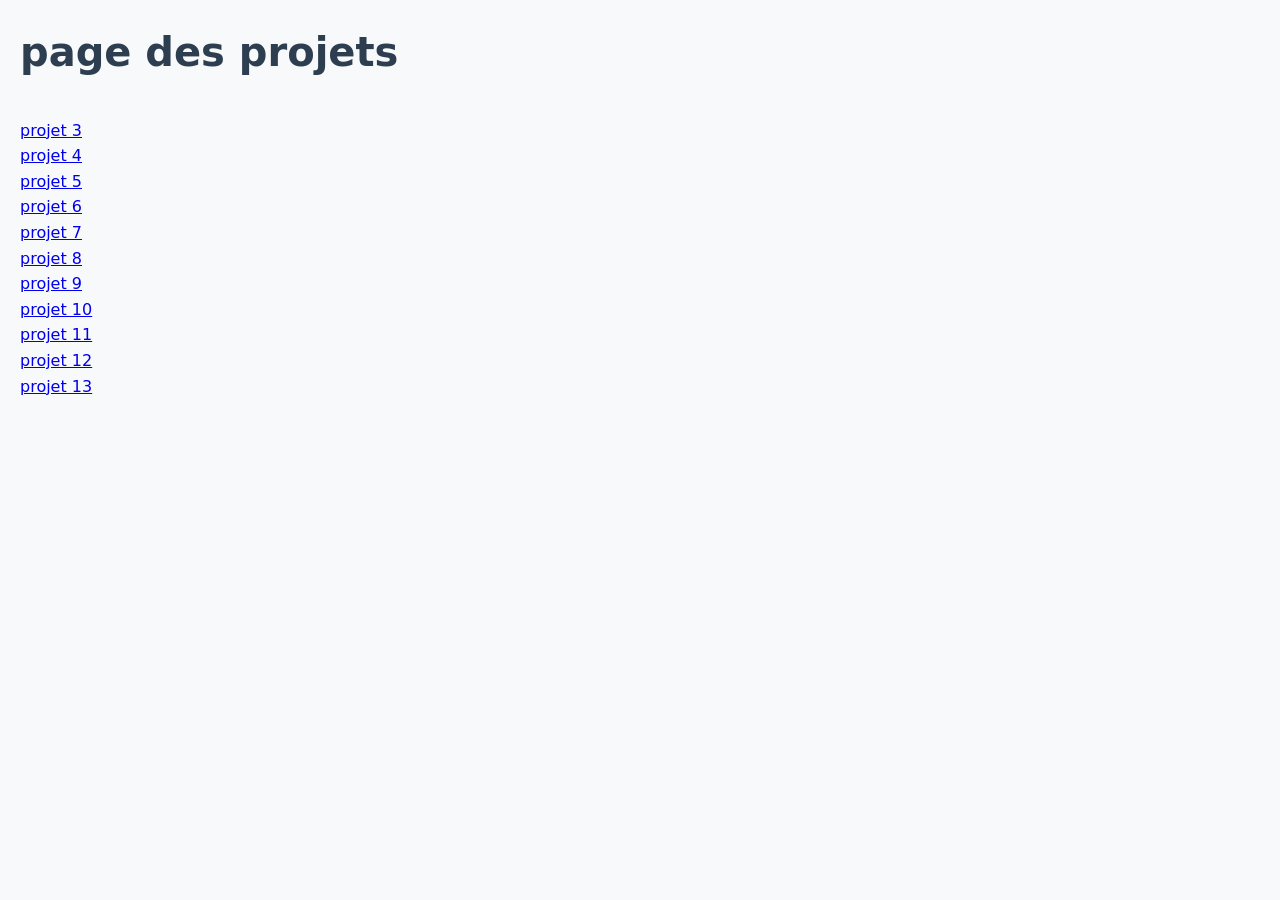
==== index.html @ cf8b0ac7 "Modify index.html to link to index.css Updated stylesheet link and cleaned up HTML structure." ====
<!DOCTYPE html>
<html>
<head>
<meta charset="utf-8">
<meta name="viewport" content="width=device-width, initial-scale=1">
<title>page des projets</title>
</head>
    <link rel="stylesheet" href="index.css">
<body>
<h1>page des projets</h1>
    <br>
    <a href="frame.html">projet 3 </a>
    <br>
    <a href="tp07administrateur.pdf">projet 4 </a>
    <br>
    <a href="inscri1.html">projet 5 </a>
    <br>
    <a href="inscri1.html">projet 6 </a>
    <br>
    <a href="tp7.html">projet 7 </a>
    <br>
    <a href="projet8.html">projet 8 </a>
    <br>
    <a href="projet9.html">projet 9 </a>
    <br>
    <a href="projet10.html">projet 10 </a>
    <br>
    <a href="projet11.html">projet 11 </a>
    <br>
    <a href="leandre.html">projet 12 </a>
    <br>
    <a href="tp13.pdf">projet 13 </a>


 
</body>
</html>
---- index.css ----
* {
  margin: 0;
  padding: 0;
  box-sizing: border-box;
}

/* --- Styles globaux --- */
body {
  font-family: system-ui, -apple-system, BlinkMacSystemFont, 'Segoe UI', Roboto, Oxygen, Ubuntu, Cantarell, sans-serif;
  line-height: 1.6;
  color: #333;
  background-color: #f8f9fa;
  padding: 20px;
}

/* --- En-tête --- */
header {
  background-color: #ffffff;
  padding: 2rem;
  text-align: center;
  border-radius: 8px;
  box-shadow: 0 2px 4px rgba(0, 0, 0, 0.05);
  margin-bottom: 2rem;
}

h1 {
  font-size: 2.5rem;
  color: #2c3e50;
  margin-bottom: 0.5rem;
}

/* --- Contenu principal --- */
main {
  max-width: 800px;
  margin: 0 auto;
  background: #ffffff;
  padding: 2rem;
  border-radius: 8px;
  box-shadow: 0 2px 4px rgba(0, 0, 0, 0.05);
}

section {
  margin-bottom: 1.5rem;
}

h2 {
  color: #34495e;
  margin-bottom: 0.75rem;
  border-bottom: 2px solid #ecf0f1;
  padding-bottom: 0.25rem;
}

p {
  margin-bottom: 1rem;
}

/* --- Pied de page --- */
footer {
  text-align: center;
  margin-top: 2rem;
  color: #7f8c8d;
  font-size: 0.9rem;
}
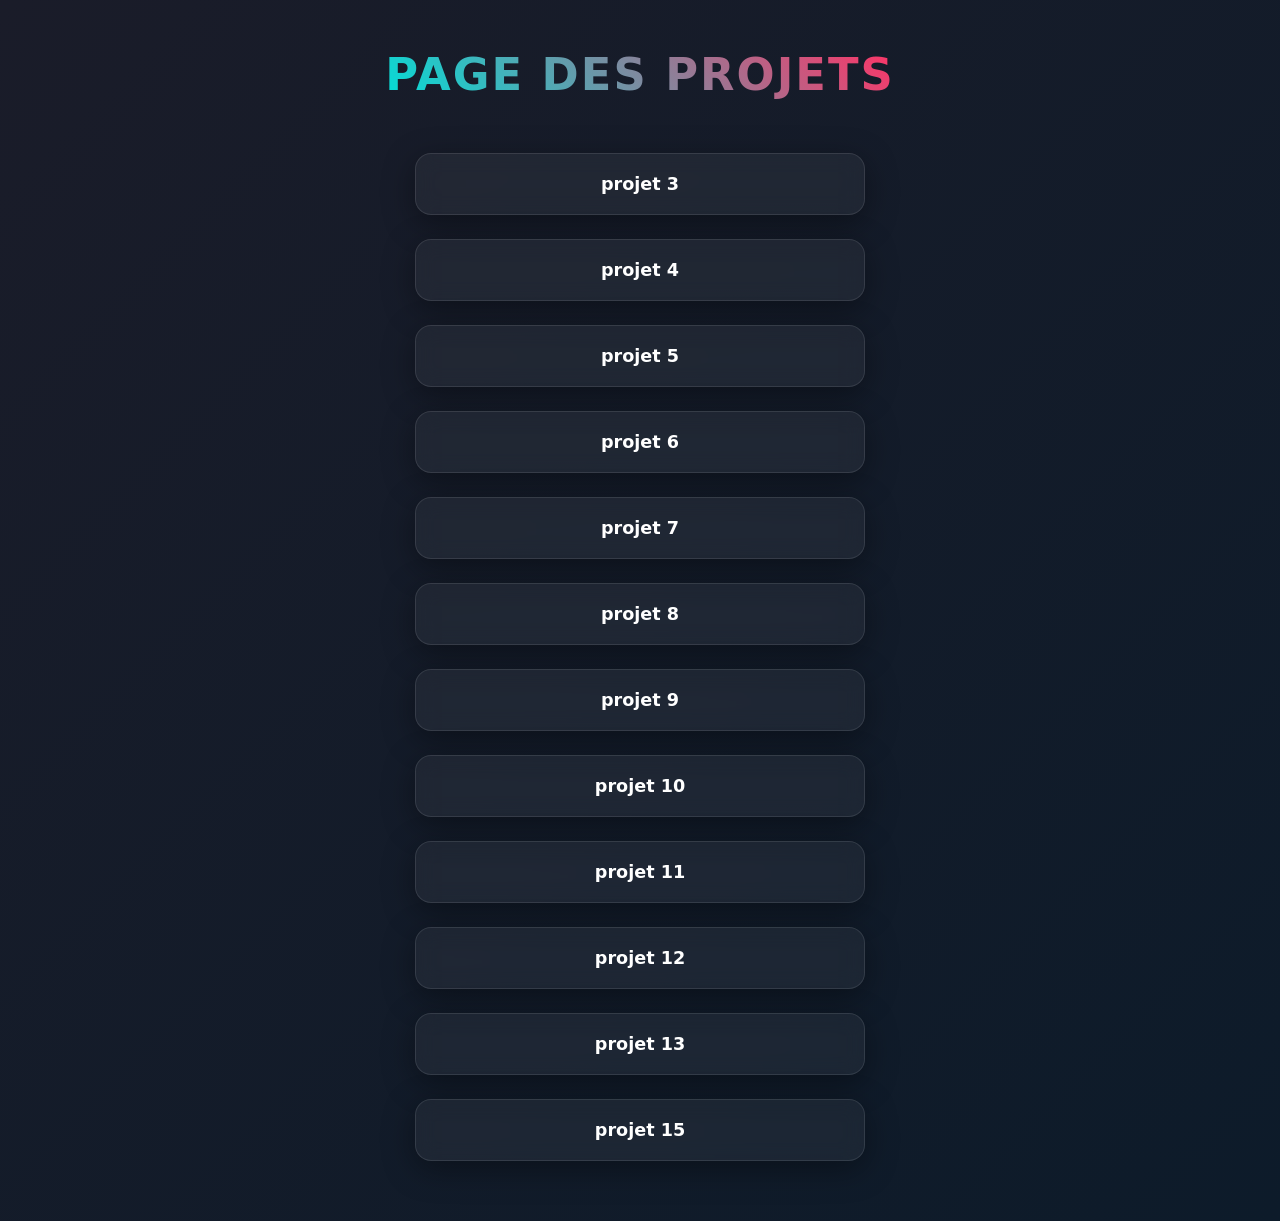
==== commit 53fde86c: "Update index.html" ====
--- a/index.html
+++ b/index.html
@@ -30,6 +30,8 @@
     <a href="leandre.html">projet 12 </a>
     <br>
     <a href="tp13.pdf">projet 13 </a>
+    <br>
+    <a href="projet15.pdf">projet 15 </a>
 
 
  
--- a/index.css
+++ b/index.css
@@ -1,63 +1,123 @@
+/* --- Variables de couleurs et polices --- */
+:root {
+  --bg-gradient: linear-gradient(135deg, #1a1c29 0%, #0d1b2a 100%);
+  --card-bg: rgba(255, 255, 255, 0.05);
+  --card-border: rgba(255, 255, 255, 0.1);
+  --text-main: #ffffff;
+  --text-muted: #a0aec0;
+  --primary: #ff3366;
+  --secondary: #7928ca;
+  --accent: #00dfd8;
+}
+
+/* --- Reset & Styles globaux --- */
 * {
   margin: 0;
   padding: 0;
   box-sizing: border-box;
 }
 
-/* --- Styles globaux --- */
 body {
-  font-family: system-ui, -apple-system, BlinkMacSystemFont, 'Segoe UI', Roboto, Oxygen, Ubuntu, Cantarell, sans-serif;
-  line-height: 1.6;
-  color: #333;
-  background-color: #f8f9fa;
-  padding: 20px;
+  font-family: system-ui, -apple-system, BlinkMacSystemFont, 'Segoe UI', Roboto, sans-serif;
+  min-height: 100vh;
+  background: var(--bg-gradient);
+  color: var(--text-main);
+  display: flex;
+  flex-direction: column;
+  align-items: center;
+  padding: 3rem 1.5rem;
 }
 
-/* --- En-tête --- */
-header {
-  background-color: #ffffff;
-  padding: 2rem;
-  text-align: center;
-  border-radius: 8px;
-  box-shadow: 0 2px 4px rgba(0, 0, 0, 0.05);
-  margin-bottom: 2rem;
+/* --- Animation d'apparition --- */
+@keyframes fadeIn {
+  from {
+    opacity: 0;
+    transform: translateY(20px);
+  }
+  to {
+    opacity: 1;
+    transform: translateY(0);
+  }
 }
 
-h1 {
-  font-size: 2.5rem;
-  color: #2c3e50;
-  margin-bottom: 0.5rem;
+@keyframes pulseGlow {
+  0% {
+    box-shadow: 0 0 0 0 rgba(0, 223, 216, 0.4);
+  }
+  70% {
+    box-shadow: 0 0 0 12px rgba(0, 223, 216, 0);
+  }
+  100% {
+    box-shadow: 0 0 0 0 rgba(0, 223, 216, 0);
+  }
 }
 
-/* --- Contenu principal --- */
-main {
-  max-width: 800px;
-  margin: 0 auto;
-  background: #ffffff;
-  padding: 2rem;
-  border-radius: 8px;
-  box-shadow: 0 2px 4px rgba(0, 0, 0, 0.05);
+/* --- Titre principal avec dégradé --- */
+h1 {
+  font-size: 2.8rem;
+  font-weight: 800;
+  margin-bottom: 2.5rem;
+  text-align: center;
+  background: linear-gradient(45deg, var(--accent), var(--primary));
+  -webkit-background-clip: text;
+  -webkit-text-fill-color: transparent;
+  animation: fadeIn 0.8s ease-out;
+  text-transform: uppercase;
+  letter-spacing: 2px;
 }
 
-section {
-  margin-bottom: 1.5rem;
+/* --- Transformation des liens en grille de cartes stylées --- */
+/* On cible tous les liens du body */
+body > a {
+  display: flex;
+  align-items: center;
+  justify-content: center;
+  width: 100%;
+  max-width: 450px;
+  margin: 0.75rem auto;
+  padding: 1.25rem 2rem;
+  background: var(--card-bg);
+  backdrop-filter: blur(10px);
+  border: 1px solid var(--card-border);
+  border-radius: 16px;
+  color: var(--text-main);
+  font-size: 1.1rem;
+  font-weight: 600;
+  text-decoration: none;
+  transition: all 0.3s cubic-bezier(0.16, 1, 0.3, 1);
+  animation: fadeIn 1s ease-out backwards;
+  box-shadow: 0 8px 32px 0 rgba(0, 0, 0, 0.37);
 }
 
-h2 {
-  color: #34495e;
-  margin-bottom: 0.75rem;
-  border-bottom: 2px solid #ecf0f1;
-  padding-bottom: 0.25rem;
+/* Retrait des balises <br> superflues visuellement puisque les liens ont des marges */
+body > br {
+  display: none;
 }
 
-p {
-  margin-bottom: 1rem;
+/* --- Effets au survol des cartes --- */
+body > a:hover {
+  transform: translateY(-5px) scale(1.02);
+  background: linear-gradient(135deg, rgba(255, 51, 102, 0.15), rgba(121, 40, 202, 0.15));
+  border-color: var(--primary);
+  color: #fff;
+  box-shadow: 0 15px 30px rgba(255, 51, 102, 0.2);
+  animation: pulseGlow 1.5s infinite;
 }
 
-/* --- Pied de page --- */
-footer {
-  text-align: center;
-  margin-top: 2rem;
-  color: #7f8c8d;
-  font-size: 0.9rem;
-}+body > a:active {
+  transform: translateY(-1px);
+}
+
+/* --- Décalage subtil de l'animation pour chaque lien (effet cascade) --- */
+body > a:nth-child(3) { animation-delay: 0.1s; }
+body > a:nth-child(5) { animation-delay: 0.15s; }
+body > a:nth-child(7) { animation-delay: 0.2s; }
+body > a:nth-child(9) { animation-delay: 0.25s; }
+body > a:nth-child(11) { animation-delay: 0.3s; }
+body > a:nth-child(13) { animation-delay: 0.35s; }
+body > a:nth-child(15) { animation-delay: 0.4s; }
+body > a:nth-child(17) { animation-delay: 0.45s; }
+body > a:nth-child(19) { animation-delay: 0.5s; }
+body > a:nth-child(21) { animation-delay: 0.55s; }
+body > a:nth-child(23) { animation-delay: 0.6s; }
+body > a:nth-child(25) { animation-delay: 0.65s; }
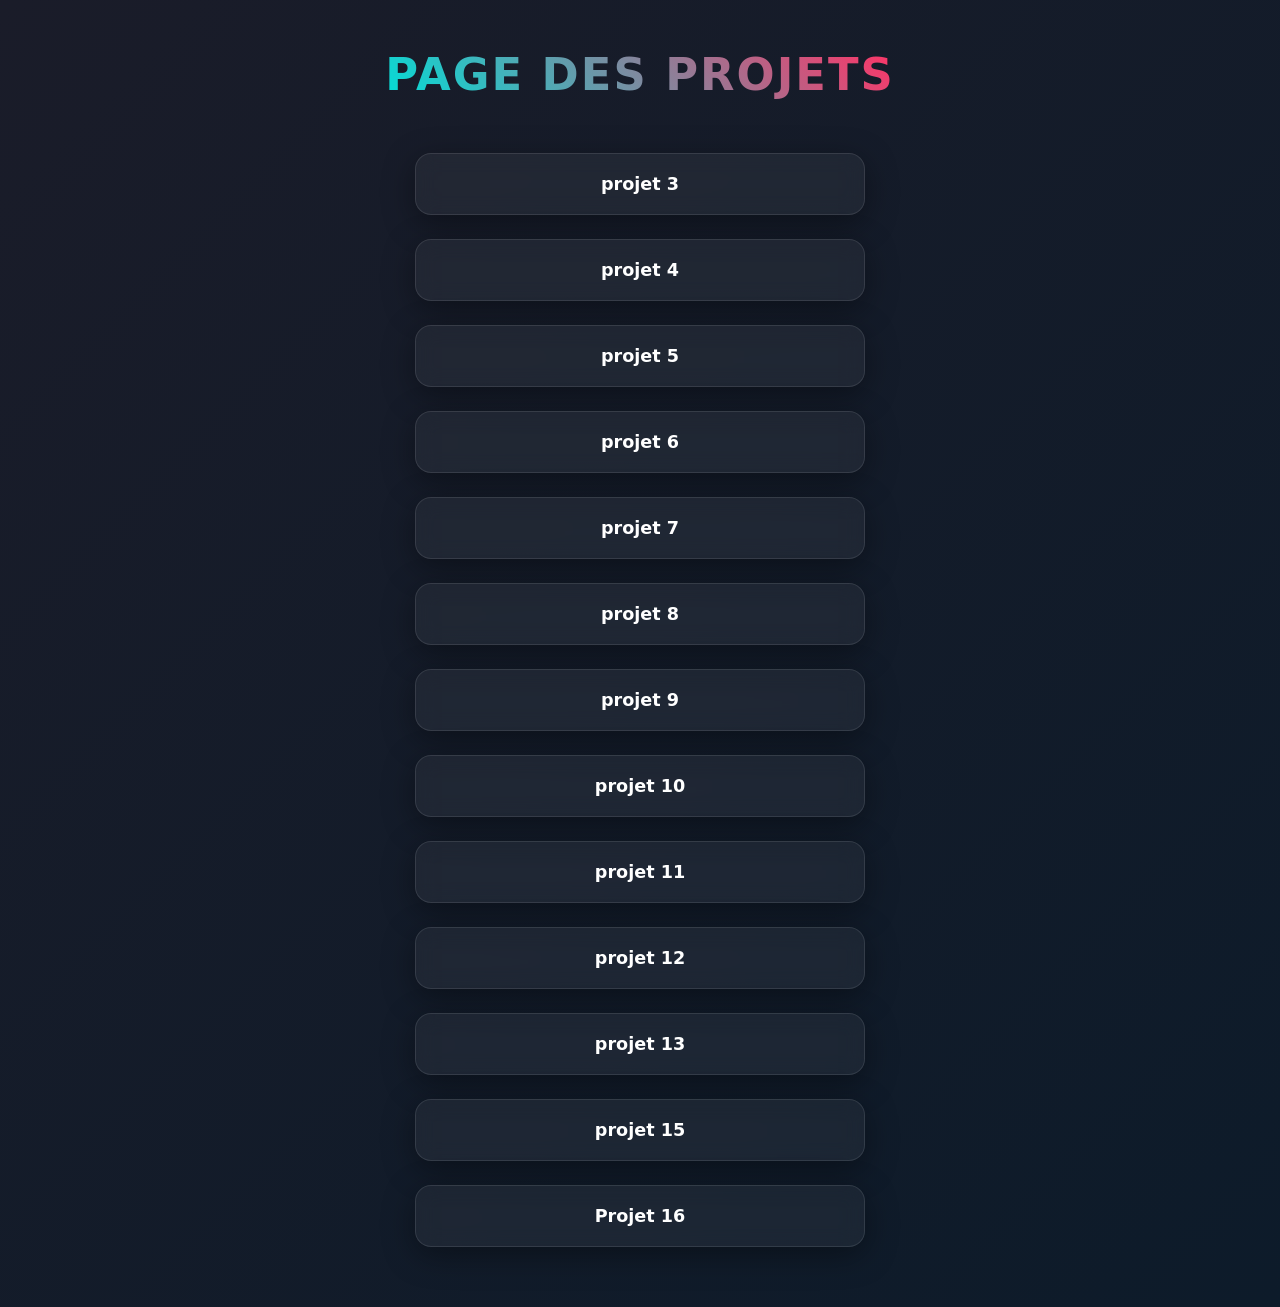
==== commit f08ce242: "Update index.html" ====
--- a/index.html
+++ b/index.html
@@ -31,7 +31,9 @@
     <br>
     <a href="tp13.pdf">projet 13 </a>
     <br>
-    <a href="projet15.pdf">projet 15 </a>
+    <a href="projet15.html">projet 15 </a>
+    <br>
+    <a href="projet16.html">Projet 16</a>
 
 
  
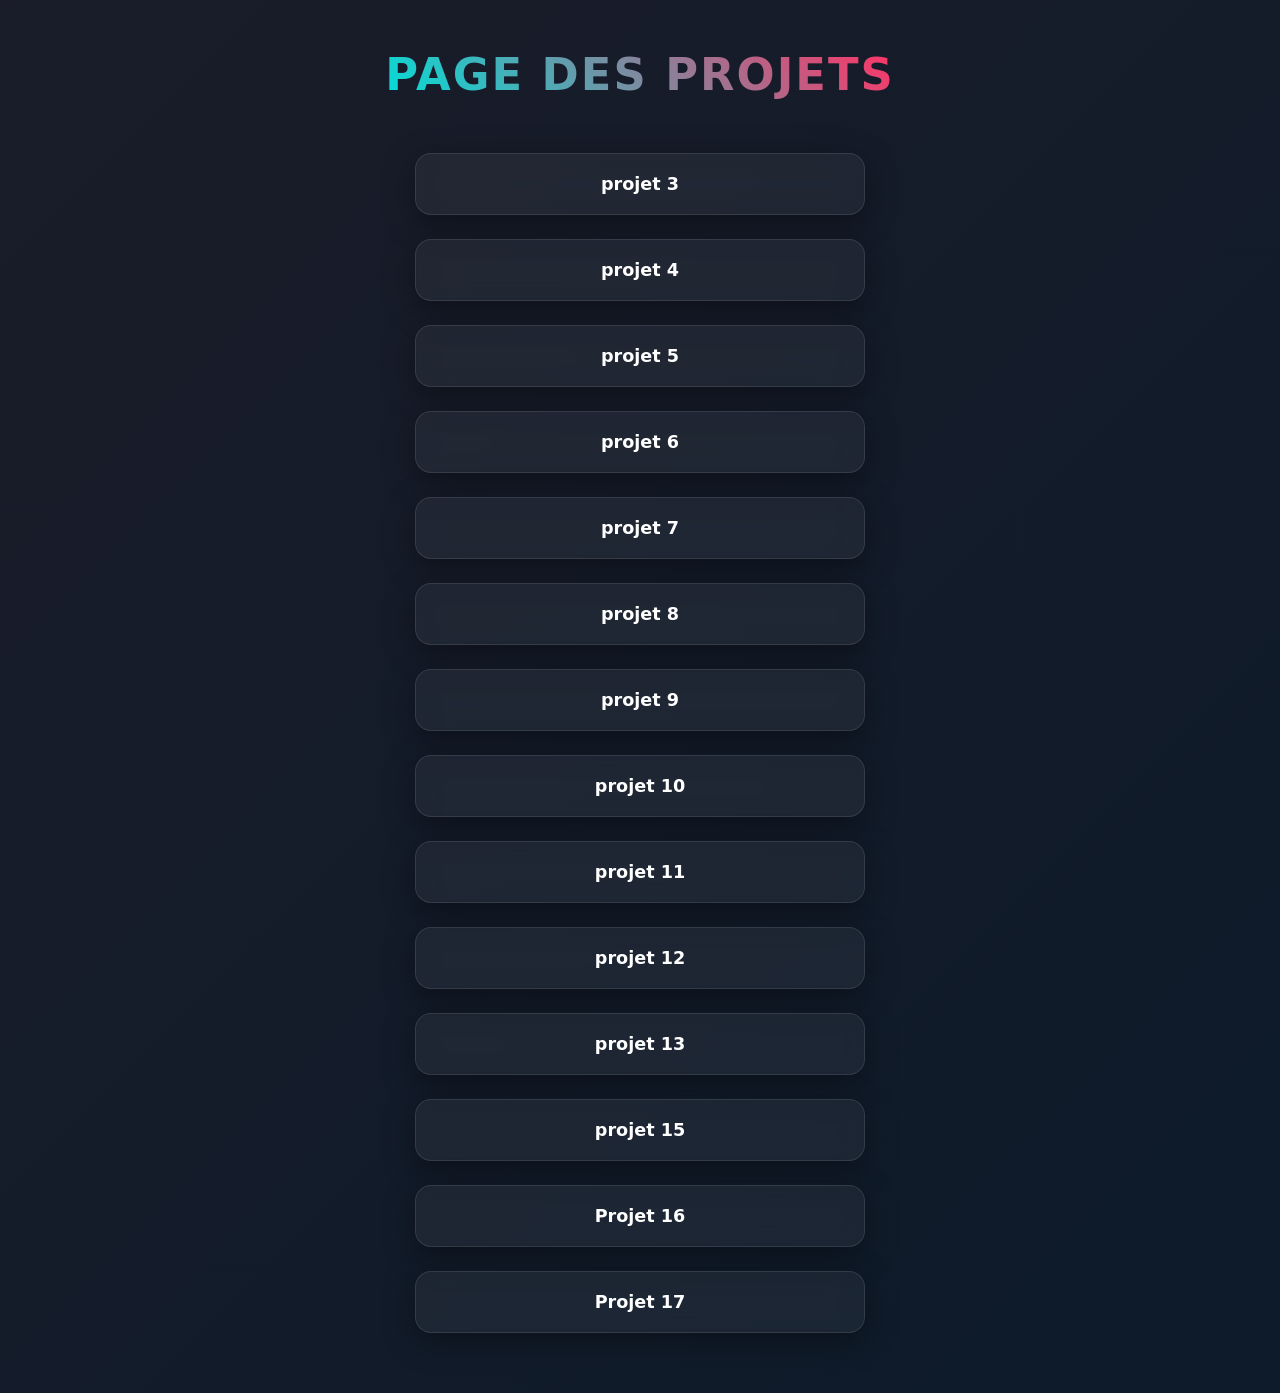
==== commit a3cc6096: "Update index.html" ====
--- a/index.html
+++ b/index.html
@@ -34,7 +34,8 @@
     <a href="projet15.html">projet 15 </a>
     <br>
     <a href="projet16.html">Projet 16</a>
-
+    <br>
+    <a href="projet17.html">Projet 17</a>
 
  
 </body>
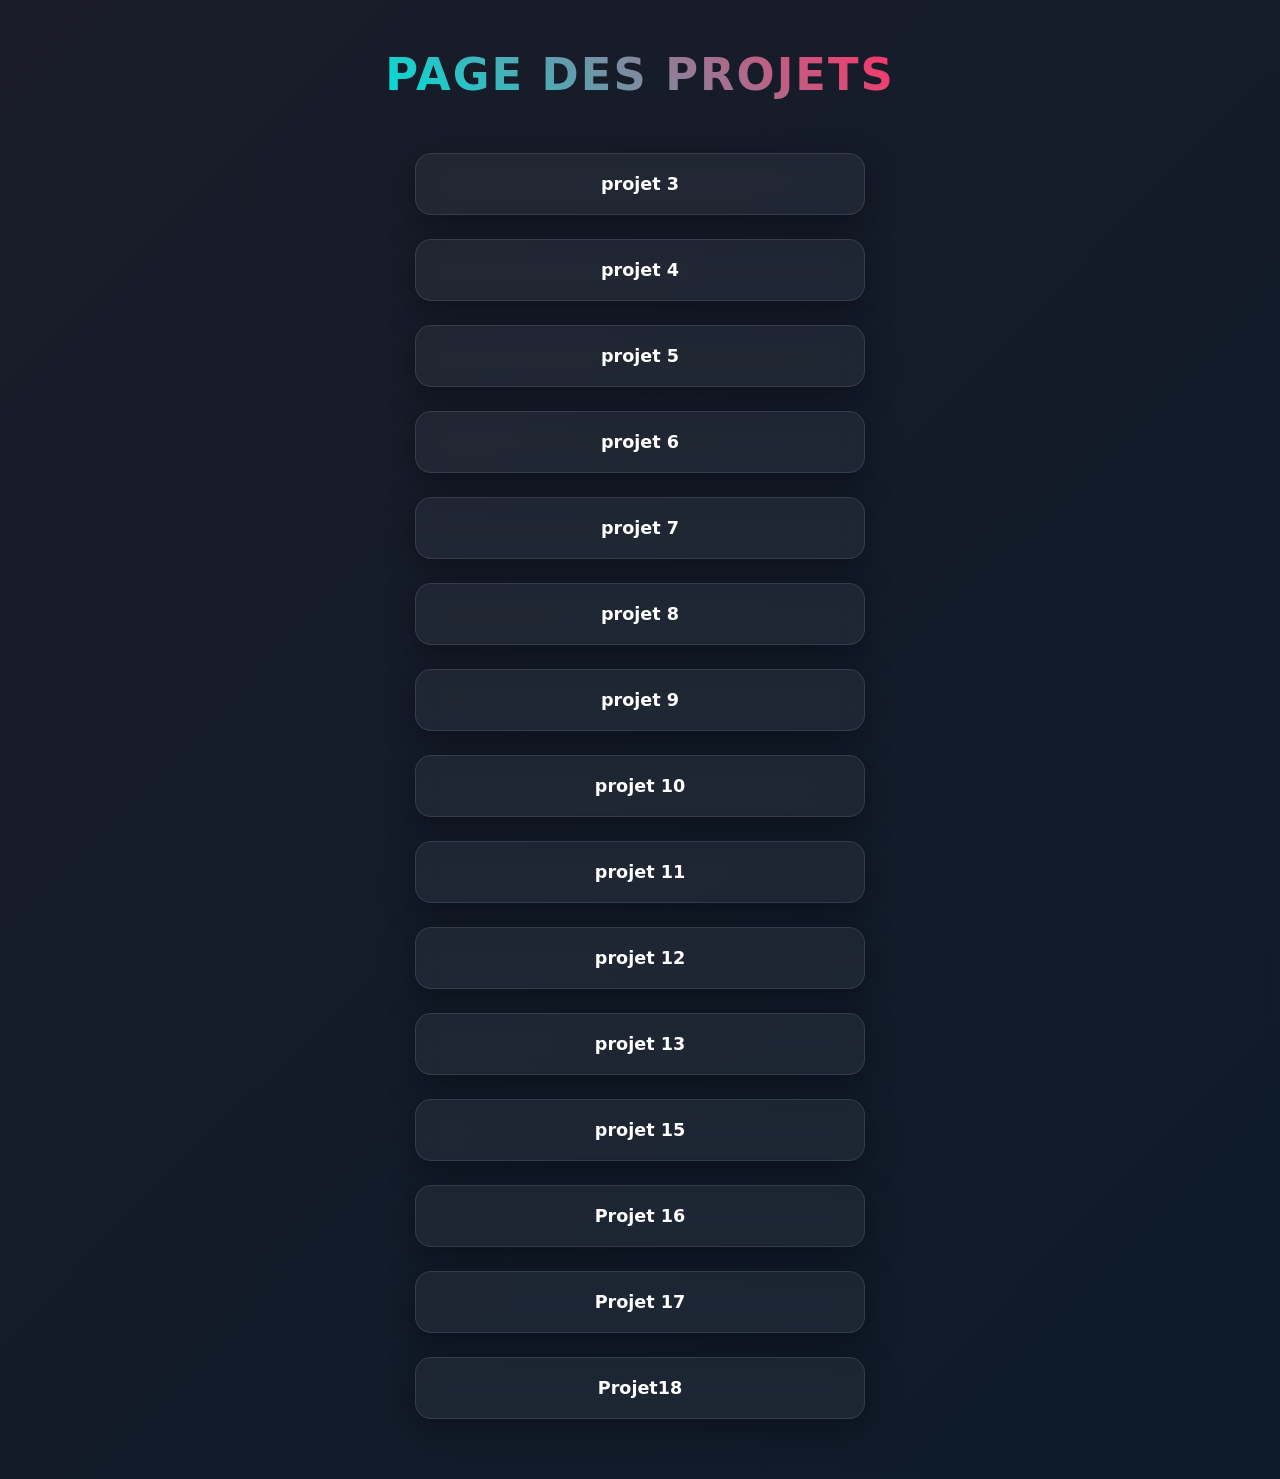
==== commit ff818ab8: "Fix HTML structure and update project links" ====
--- a/index.html
+++ b/index.html
@@ -36,7 +36,7 @@
     <a href="projet16.html">Projet 16</a>
     <br>
     <a href="projet17.html">Projet 17</a>
-
- 
+    <br>
+    <a ref="prohet.pdf">Projet18</a>
 </body>
 </html>
